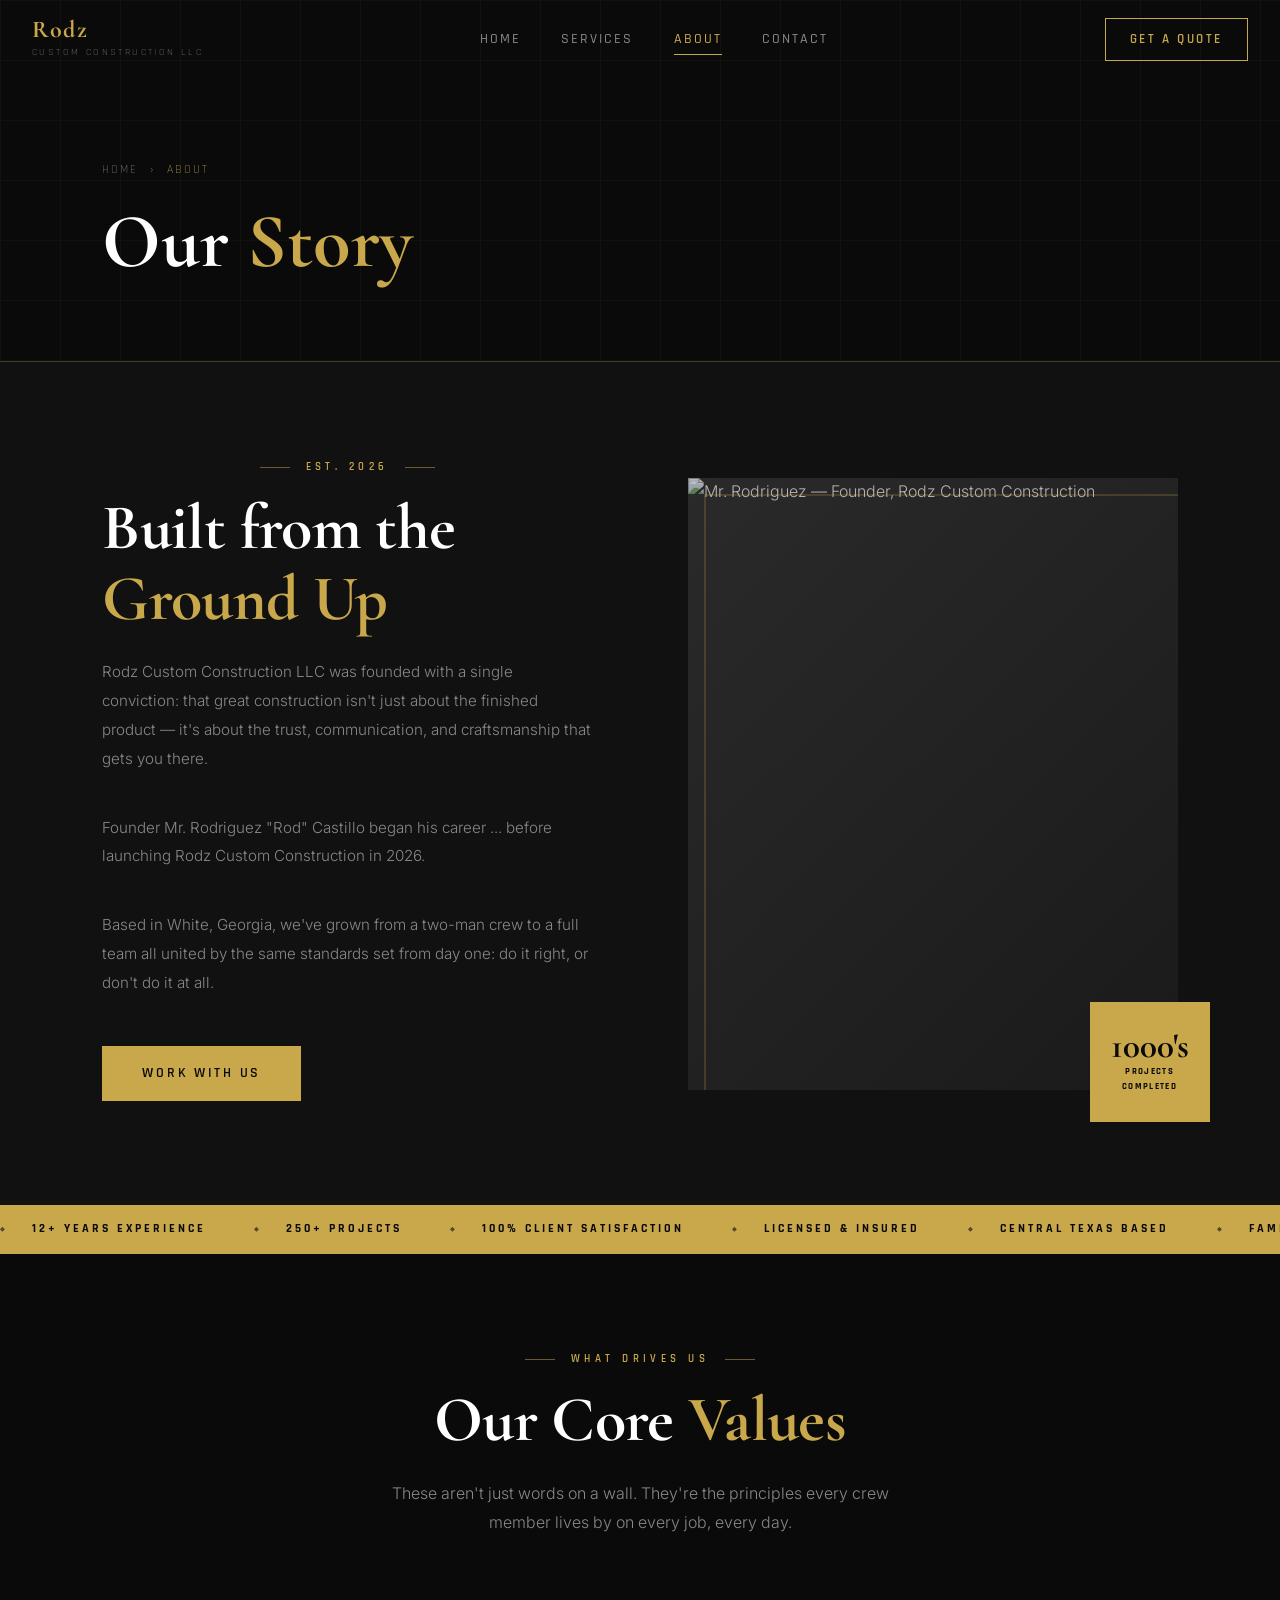
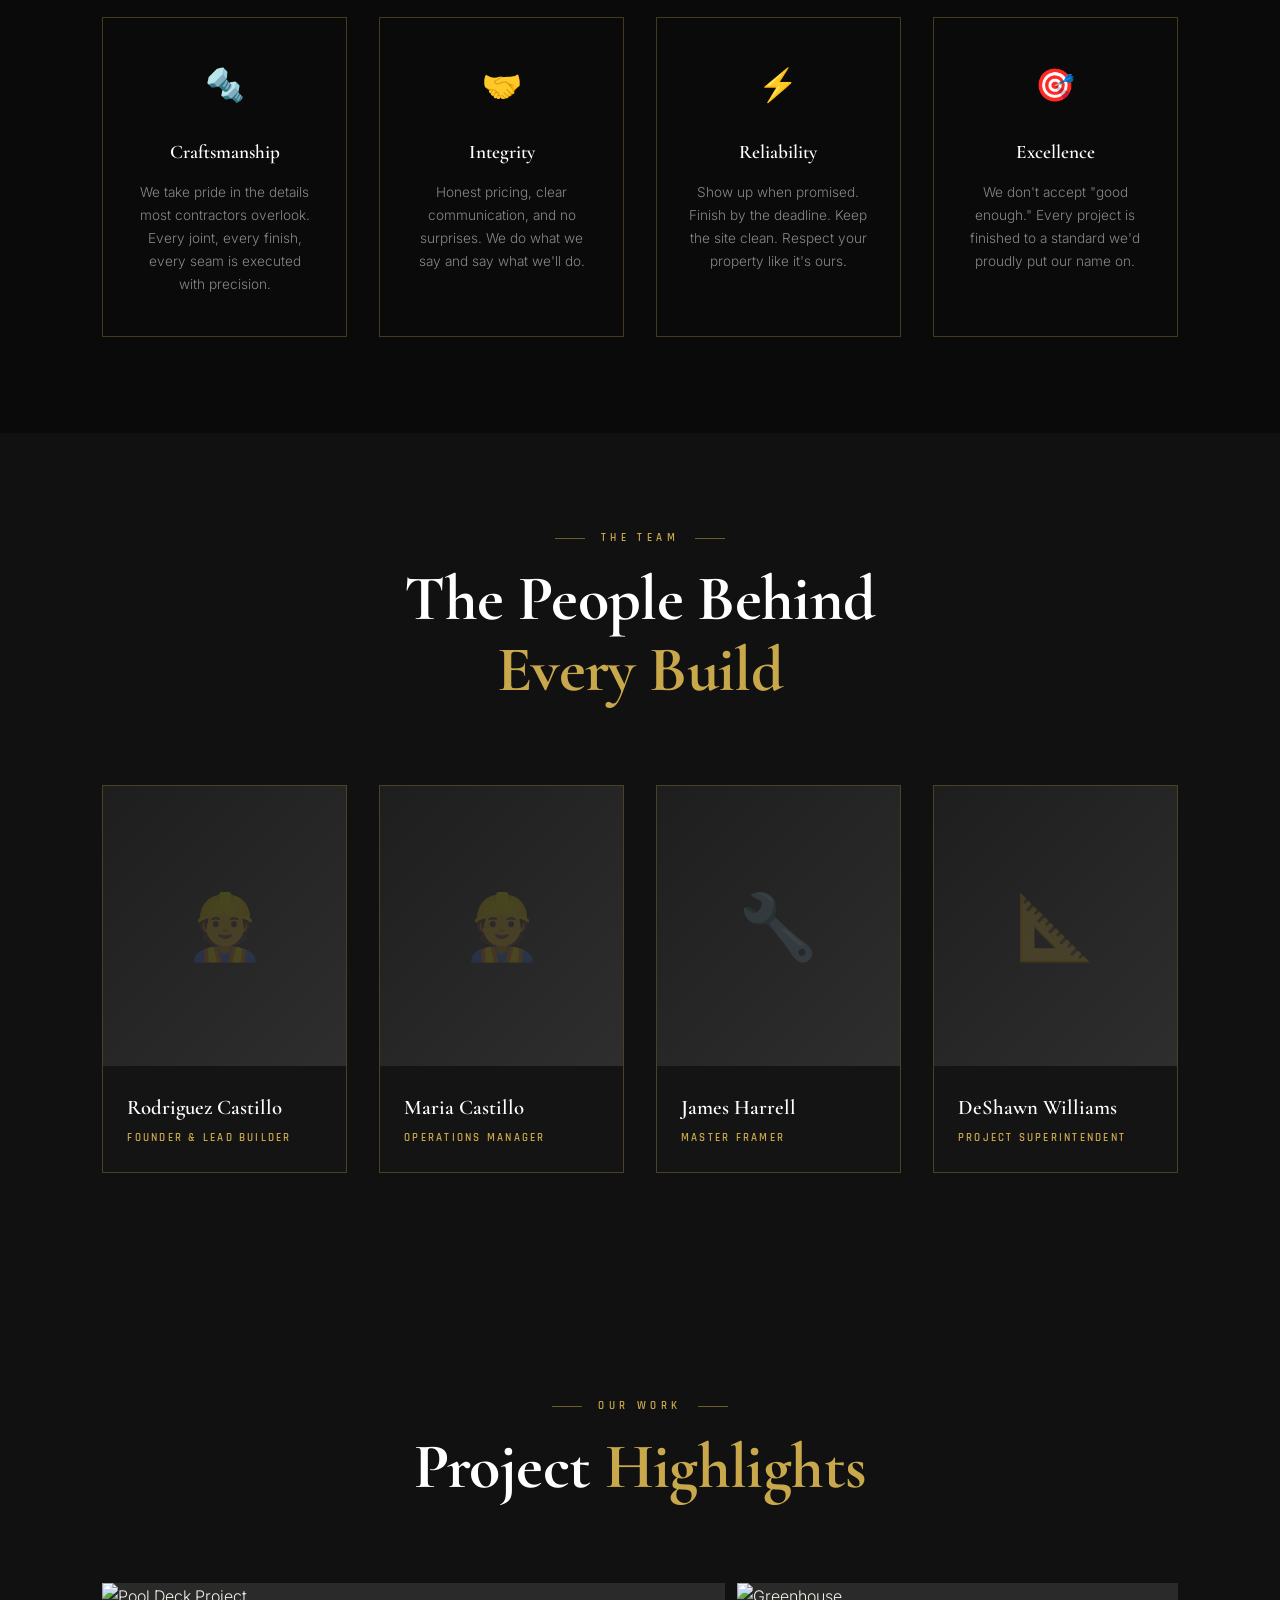
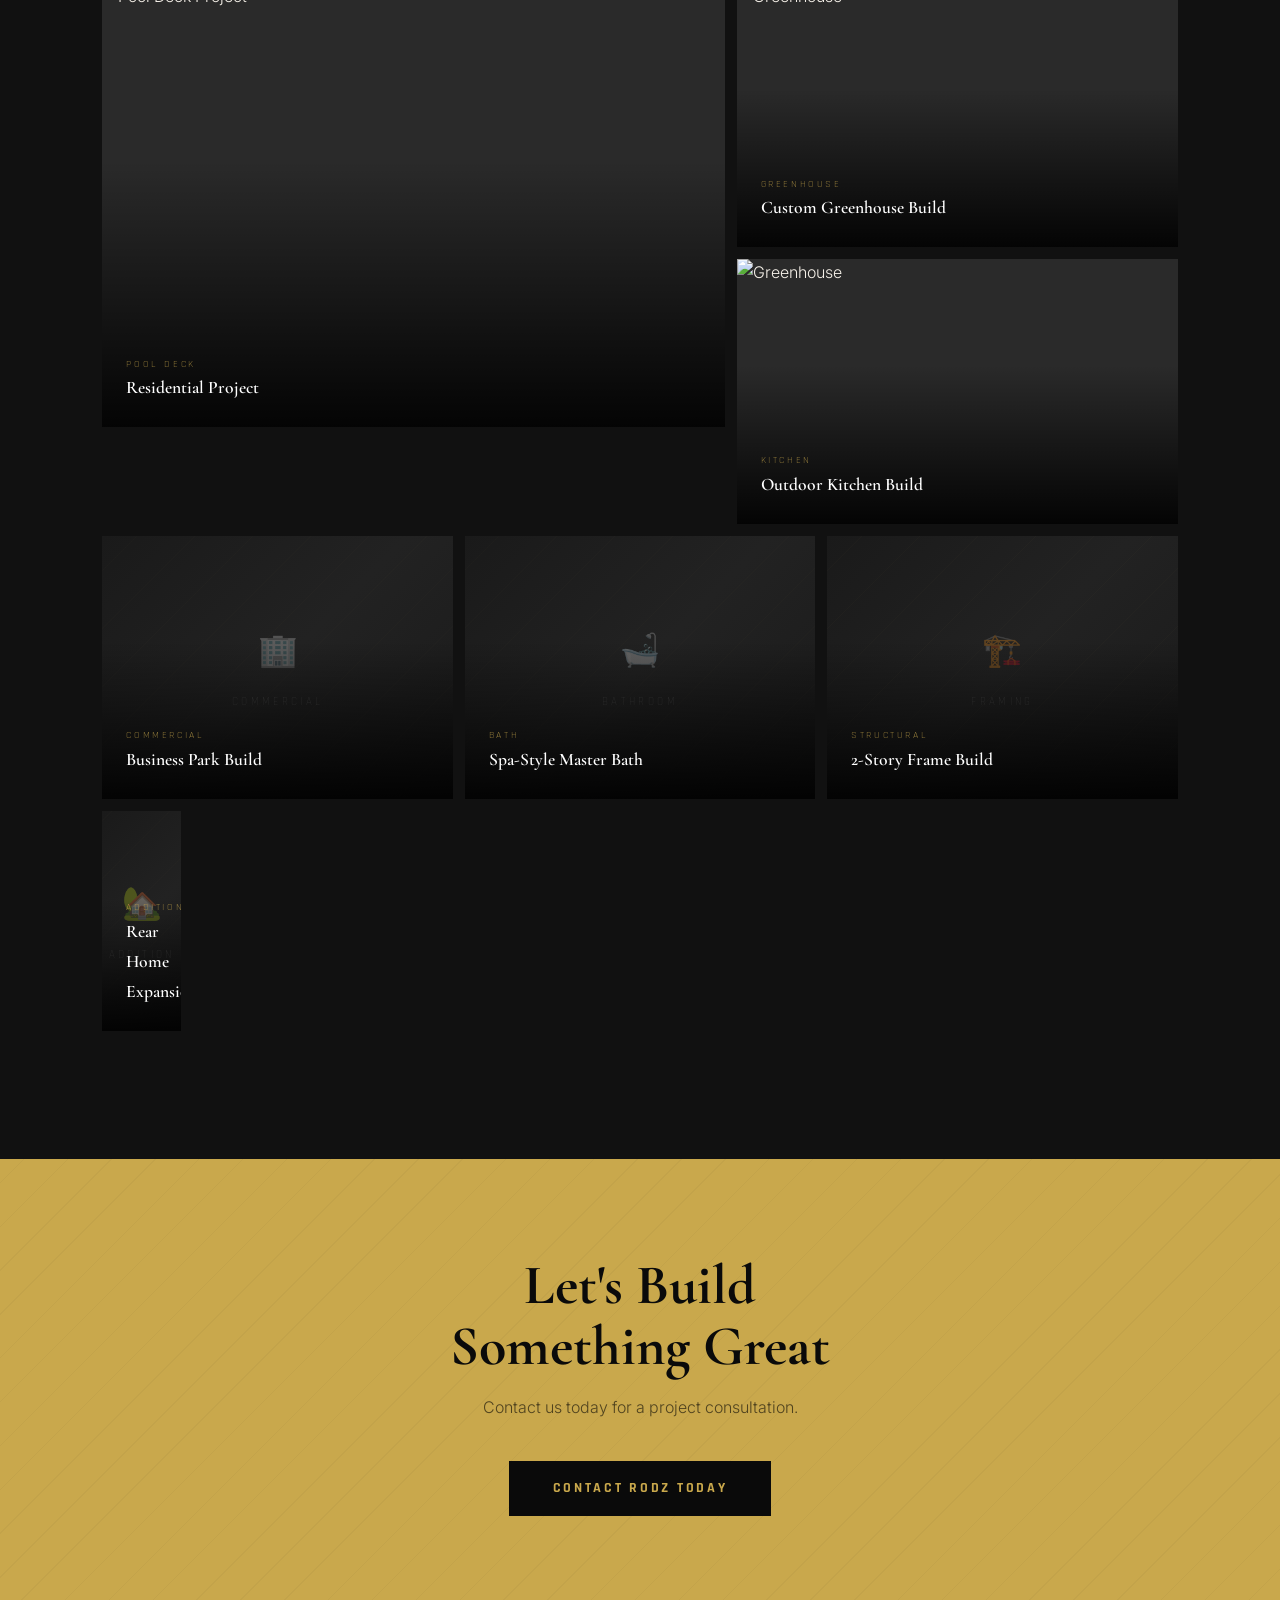
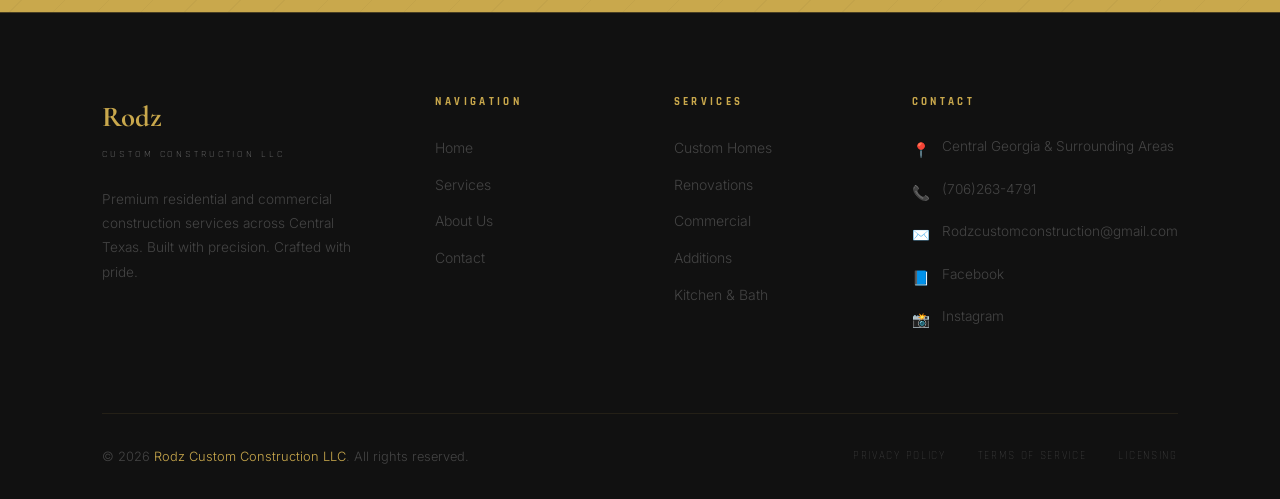
==== about.html @ 14cbd26b "Add files via upload" ====
<!DOCTYPE html>
<html lang="en">
<head>
  <meta charset="UTF-8" />
  <meta name="viewport" content="width=device-width, initial-scale=1.0" />
  <title>About Us — Rodz Custom Construction LLC</title>
  <meta name="description" content="Learn the story behind Rodz Custom Construction LLC — 20+ years of construction excellence." />
  <link rel="stylesheet" href="style.css" />
</head>
<body>

  <!-- ══ NAVBAR ══ -->
  <nav class="navbar" id="navbar">
    <a href="index.html" class="navbar-logo">
      <span class="logo-main">Rodz</span>
      <span class="logo-sub">Custom Construction LLC</span>
    </a>
    <div class="navbar-links">
      <a href="index.html">Home</a>
      <a href="services.html">Services</a>
      <a href="about.html" class="active">About</a>
      <a href="contact.html">Contact</a>
    </div>
    <a href="contact.html" class="navbar-cta">Get a Quote</a>
    <button class="hamburger" id="hamburger" aria-label="Open menu">
      <span></span><span></span><span></span>
    </button>
  </nav>

  <div class="mobile-nav" id="mobileNav">
    <a href="index.html">Home</a>
    <a href="services.html">Services</a>
    <a href="about.html">About</a>
    <a href="contact.html">Contact</a>
    <a href="contact.html" style="color:var(--gold)">Get a Quote</a>
  </div>

  <!-- ══ PAGE HERO ══ -->
  <div class="page-hero">
    <div class="page-hero-content">
      <div class="breadcrumb">
        <a href="index.html">Home</a>
        <span>›</span>
        <span>About</span>
      </div>
      <h1 class="page-title">Our <span>Story</span></h1>
    </div>
  </div>

  <!-- ══ STORY SECTION ══ -->
  <section class="about-story">
    <div class="reveal">
      <p class="section-tag">Est. 2026</p>
      <h2 class="section-title">Built from the<br/><span>Ground Up</span></h2>
      <p class="about-text" style="margin-top:1.5rem">
        Rodz Custom Construction LLC was founded with a single conviction: that great construction isn't just about the finished product — it's about the trust, communication, and craftsmanship that gets you there.
      </p>
      <p class="about-text">
        Founder Mr. Rodriguez "Rod" Castillo began his career ... before launching Rodz Custom Construction in 2026.
      </p>
      <p class="about-text">
        Based in White, Georgia, we've grown from a two-man crew to a full team all united by the same standards set from day one: do it right, or don't do it at all.
      </p>
      <a href="contact.html" class="btn-primary" style="margin-top:0.5rem"><span>Work With Us</span></a>
    </div>
    <div class="about-strip-visual reveal reveal-delay-2">
      <div class="about-strip-img">
        <img
          src="https://images.unsplash.com/photo-1581094794329-c8112a89af12?w=800&q=80"
          alt="Mr. Rodriguez — Founder, Rodz Custom Construction"
          loading="lazy"
        />
        <div class="about-img-border"></div>
      </div>
      <div class="about-badge">
        <span class="about-badge-num">1000's</span>
        <span class="about-badge-text">Projects<br/>Completed</span>
      </div>
    </div>
  </section>

  <!-- ══ STATS STRIP ══ -->
  <div class="marquee-bar" aria-hidden="true">
    <div class="marquee-track">
      <span class="marquee-item">12+ Years Experience</span>
      <span class="marquee-item">250+ Projects</span>
      <span class="marquee-item">100% Client Satisfaction</span>
      <span class="marquee-item">Licensed &amp; Insured</span>
      <span class="marquee-item">Central Texas Based</span>
      <span class="marquee-item">Family Owned</span>
      <span class="marquee-item">12+ Years Experience</span>
      <span class="marquee-item">250+ Projects</span>
      <span class="marquee-item">100% Client Satisfaction</span>
      <span class="marquee-item">Licensed &amp; Insured</span>
      <span class="marquee-item">Central Texas Based</span>
      <span class="marquee-item">Family Owned</span>
    </div>
  </div>

  <!-- ══ VALUES ══ -->
  <section class="about-values">
    <div class="section-header reveal">
      <p class="section-tag">What Drives Us</p>
      <h2 class="section-title">Our Core <span>Values</span></h2>
      <p class="section-desc">These aren't just words on a wall. They're the principles every crew member lives by on every job, every day.</p>
    </div>
    <div class="values-grid">
      <div class="value-card reveal">
        <div class="value-icon">🔩</div>
        <h3 class="value-name">Craftsmanship</h3>
        <p class="value-desc">We take pride in the details most contractors overlook. Every joint, every finish, every seam is executed with precision.</p>
      </div>
      <div class="value-card reveal reveal-delay-1">
        <div class="value-icon">🤝</div>
        <h3 class="value-name">Integrity</h3>
        <p class="value-desc">Honest pricing, clear communication, and no surprises. We do what we say and say what we'll do.</p>
      </div>
      <div class="value-card reveal reveal-delay-2">
        <div class="value-icon">⚡</div>
        <h3 class="value-name">Reliability</h3>
        <p class="value-desc">Show up when promised. Finish by the deadline. Keep the site clean. Respect your property like it's ours.</p>
      </div>
      <div class="value-card reveal reveal-delay-3">
        <div class="value-icon">🎯</div>
        <h3 class="value-name">Excellence</h3>
        <p class="value-desc">We don't accept "good enough." Every project is finished to a standard we'd proudly put our name on.</p>
      </div>
    </div>
  </section>

  <!-- ══ TEAM ══ -->
  <section class="team-section">
    <div class="section-header reveal">
      <p class="section-tag">The Team</p>
      <h2 class="section-title">The People Behind<br/><span>Every Build</span></h2>
    </div>
    <div class="team-grid">
      <div class="team-card reveal">
        <div class="team-img">👷</div>
        <div class="team-body">
          <div class="team-name">Rodriguez Castillo</div>
          <div class="team-role">Founder &amp; Lead Builder</div>
        </div>
      </div>
      <div class="team-card reveal reveal-delay-1">
        <div class="team-img">👷</div>
        <div class="team-body">
          <div class="team-name">Maria Castillo</div>
          <div class="team-role">Operations Manager</div>
        </div>
      </div>
      <div class="team-card reveal reveal-delay-2">
        <div class="team-img">🔧</div>
        <div class="team-body">
          <div class="team-name">James Harrell</div>
          <div class="team-role">Master Framer</div>
        </div>
      </div>
      <div class="team-card reveal reveal-delay-3">
        <div class="team-img">📐</div>
        <div class="team-body">
          <div class="team-name">DeShawn Williams</div>
          <div class="team-role">Project Superintendent</div>
        </div>
      </div>
    </div>
  </section>


<!-- ══ GALLERY STRIP ══ -->
<section class="gallery-section">
    <div class="section-header reveal">
        <p class="section-tag">Our Work</p>
        <h2 class="section-title">Project <span>Highlights</span></h2>
    </div>

    <div class="gallery-grid">

        <!-- Pool Deck -->
        <div class="gallery-item reveal">
            <img id="poolDeckImage"
                 src="Images/pooldeck/pooldeck1.jpg"
                 alt="Pool Deck Project">

            <div class="gallery-overlay">
                <span class="gallery-cat">Pool Deck</span>
                <h4 class="gallery-title">Residential Project</h4>
            </div>
        </div>

        <!-- Greenhouse -->
        <div class="gallery-item reveal">
            <img id="greenhouseImage"
                 src="Images/greenhouse/Greenhouse1.jpg"
                 alt="Greenhouse">

            <div class="gallery-overlay">
                <span class="gallery-cat">Greenhouse</span>
                <h4 class="gallery-title">Custom Greenhouse Build</h4>
            </div>
        </div>

        <!-- Kitchen -->
        <div class="gallery-item reveal">
            <img id="outdoorkitchen"
                 src="Images/Outdoor Kitchens/outdoorkitchen1.jpg"
                 alt="Greenhouse">

            <div class="gallery-overlay">
                <span class="gallery-cat">Kitchen</span>
                <h4 class="gallery-title">Outdoor Kitchen Build</h4>
            </div>
        </div>

        <!-- Commercial -->
        <div class="gallery-item reveal reveal-delay-2">
            <div class="gallery-placeholder">
                <div class="gallery-ph-icon">🏢</div>
                <div class="gallery-ph-text">Commercial</div>
            </div>
            <div class="gallery-overlay">
                <span class="gallery-cat">Commercial</span>
                <h4 class="gallery-title">Business Park Build</h4>
            </div>
        </div>

        <!-- Bathroom -->
        <div class="gallery-item reveal">
            <div class="gallery-placeholder">
                <div class="gallery-ph-icon">🛁</div>
                <div class="gallery-ph-text">Bathroom</div>
            </div>
            <div class="gallery-overlay">
                <span class="gallery-cat">Bath</span>
                <h4 class="gallery-title">Spa-Style Master Bath</h4>
            </div>
        </div>

        <!-- Framing -->
        <div class="gallery-item reveal reveal-delay-1">
            <div class="gallery-placeholder">
                <div class="gallery-ph-icon">🏗️</div>
                <div class="gallery-ph-text">Framing</div>
            </div>
            <div class="gallery-overlay">
                <span class="gallery-cat">Structural</span>
                <h4 class="gallery-title">2-Story Frame Build</h4>
            </div>
        </div>

        <!-- Addition -->
        <div class="gallery-item reveal reveal-delay-2">
            <div class="gallery-placeholder">
                <div class="gallery-ph-icon">🏡</div>
                <div class="gallery-ph-text">Addition</div>
            </div>
            <div class="gallery-overlay">
                <span class="gallery-cat">Addition</span>
                <h4 class="gallery-title">Rear Home Expansion</h4>
            </div>
        </div>

    </div>
</section>


  <!-- ══ CTA ══ -->
  <div class="cta-banner">
    <div class="cta-banner-content reveal">
      <h2 class="cta-title">Let's Build<br/>Something Great</h2>
      <p class="cta-sub">Contact us today for a project consultation.</p>
      <a href="contact.html" class="btn-dark">Contact Rodz Today</a>
    </div>
  </div>

  <!-- ══ FOOTER ══ -->
  <footer>
    <div class="footer-grid">
      <div class="footer-brand">
        <span class="logo-main">Rodz</span>
        <span class="logo-sub">Custom Construction LLC</span>
        <p class="footer-desc">Premium residential and commercial construction services across Central Texas. Built with precision. Crafted with pride.</p>
      </div>
      <div>
        <h4 class="footer-col-title">Navigation</h4>
        <div class="footer-links">
          <a href="index.html">Home</a>
          <a href="services.html">Services</a>
          <a href="about.html">About Us</a>
          <a href="contact.html">Contact</a>
        </div>
      </div>
      <div>
        <h4 class="footer-col-title">Services</h4>
        <div class="footer-links">
          <a href="services.html">Custom Homes</a>
          <a href="services.html">Renovations</a>
          <a href="services.html">Commercial</a>
          <a href="services.html">Additions</a>
          <a href="services.html">Kitchen &amp; Bath</a>
        </div>
      </div>
      <div>
        <h4 class="footer-col-title">Contact</h4>
        <div class="footer-contact-item">
          <span class="footer-contact-icon">📍</span>
          <span class="footer-contact-text">Central Georgia &amp; Surrounding Areas</span>
        </div>
        <div class="footer-contact-item">
          <span class="footer-contact-icon">📞</span>
          <span class="footer-contact-text">(706)263-4791</span>
        </div>
        <div class="footer-contact-item">
          <span class="footer-contact-icon">✉️</span>
          <span class="footer-contact-text">Rodzcustomconstruction@gmail.com</span>

</div>

<div class="footer-contact-item">
  <span class="footer-contact-icon">📘</span>
  <a href="https://www.facebook.com/share/1V2BGquVBA/?mibextid=wwXIfr"
     target="_blank"
     class="footer-contact-text">
     Facebook
  </a>
</div>
<div class="footer-contact-item">
  <span class="footer-contact-icon">📸</span>
  <a href="https://www.instagram.com/rodzcustomconstruction?utm_source=qr"
     target="_blank"
     class="footer-contact-text">
     Instagram
  </a>
</div>
      </div>
    </div>
    <div class="footer-bottom">
      <p class="footer-copy">© 2026 <span>Rodz Custom Construction LLC</span>. All rights reserved.</p>
      <div class="footer-legal">
        <a href="#">Privacy Policy</a>
        <a href="#">Terms of Service</a>
        <a href="#">Licensing</a>
      </div>
    </div>
  </footer>

  <script src="main.js"></script>
</body>
</html>
---- style.css ----
/* ============================================================
   RODZ CUSTOM CONSTRUCTION LLC — Premium Design System
   Theme: Black & Gold | Art Deco Industrial
   ============================================================ */

@import url('https://fonts.googleapis.com/css2?family=Cormorant+Garamond:wght@300;400;500;600;700&family=Rajdhani:wght@300;400;500;600;700&family=Inter:wght@300;400;500&display=swap');

/* ── CSS Variables ── */
:root {
  --gold:        #C9A84C;
  --gold-light:  #E8CC7A;
  --gold-dark:   #9A7A2E;
  --gold-pale:   #F5E9C5;
  --black:       #0A0A0A;
  --black-soft:  #111111;
  --black-mid:   #1A1A1A;
  --black-card:  #141414;
  --grey-dark:   #2A2A2A;
  --grey-mid:    #444444;
  --grey-light:  #888888;
  --white:       #FFFFFF;
  --white-soft:  #F5F0E8;

  --font-display: 'Cormorant Garamond', serif;
  --font-ui:      'Rajdhani', sans-serif;
  --font-body:    'Inter', sans-serif;

  --transition: 0.35s cubic-bezier(0.25, 0.46, 0.45, 0.94);
  --transition-slow: 0.6s cubic-bezier(0.25, 0.46, 0.45, 0.94);
  --shadow-gold: 0 0 40px rgba(201, 168, 76, 0.15);
  --shadow-deep: 0 20px 60px rgba(0, 0, 0, 0.8);
  --border-gold: 1px solid rgba(201, 168, 76, 0.3);
  --radius: 2px;
}

/* ── Reset & Base ── */
*, *::before, *::after { box-sizing: border-box; margin: 0; padding: 0; }

html { scroll-behavior: smooth; font-size: 16px; }

body {
  background: var(--black);
  color: var(--white-soft);
  font-family: var(--font-body);
  font-weight: 300;
  line-height: 1.7;
  overflow-x: hidden;
}

img { display: block; width: 100%; object-fit: cover; }
a  { text-decoration: none; color: inherit; }
ul { list-style: none; }

/* ── Scrollbar ── */
::-webkit-scrollbar { width: 6px; }
::-webkit-scrollbar-track { background: var(--black); }
::-webkit-scrollbar-thumb { background: var(--gold-dark); border-radius: 3px; }
::-webkit-scrollbar-thumb:hover { background: var(--gold); }

/* ── Selection ── */
::selection { background: var(--gold); color: var(--black); }

/* ============================================================
   NAVIGATION
   ============================================================ */
.navbar {
  position: fixed;
  top: 0; left: 0; right: 0;
  z-index: 1000;
  padding: 0 2rem;
  height: 80px;
  display: flex;
  align-items: center;
  justify-content: space-between;
  transition: var(--transition);
  border-bottom: 1px solid transparent;
}

.navbar.scrolled {
  background: rgba(10, 10, 10, 0.97);
  backdrop-filter: blur(20px);
  border-bottom: var(--border-gold);
  box-shadow: var(--shadow-gold);
}

.navbar-logo {
  display: flex;
  flex-direction: column;
  gap: 2px;
}

.navbar-logo .logo-main {
  font-family: var(--font-display);
  font-size: 1.5rem;
  font-weight: 700;
  color: var(--gold);
  letter-spacing: 0.05em;
  line-height: 1;
}

.navbar-logo .logo-sub {
  font-family: var(--font-ui);
  font-size: 0.6rem;
  letter-spacing: 0.25em;
  color: var(--grey-light);
  text-transform: uppercase;
}

.navbar-links {
  display: flex;
  align-items: center;
  gap: 2.5rem;
}

.navbar-links a {
  font-family: var(--font-ui);
  font-size: 0.85rem;
  font-weight: 500;
  letter-spacing: 0.15em;
  text-transform: uppercase;
  color: var(--grey-light);
  transition: var(--transition);
  position: relative;
}

.navbar-links a::after {
  content: '';
  position: absolute;
  bottom: -4px; left: 0;
  width: 0; height: 1px;
  background: var(--gold);
  transition: var(--transition);
}

.navbar-links a:hover,
.navbar-links a.active { color: var(--gold); }
.navbar-links a:hover::after,
.navbar-links a.active::after { width: 100%; }

.navbar-cta {
  font-family: var(--font-ui);
  font-size: 0.8rem;
  font-weight: 600;
  letter-spacing: 0.2em;
  text-transform: uppercase;
  padding: 10px 24px;
  border: 1px solid var(--gold);
  color: var(--gold);
  background: transparent;
  cursor: pointer;
  transition: var(--transition);
}

.navbar-cta:hover {
  background: var(--gold);
  color: var(--black);
}

/* Hamburger */
.hamburger {
  display: none;
  flex-direction: column;
  gap: 5px;
  cursor: pointer;
  padding: 4px;
  background: none;
  border: none;
}

.hamburger span {
  display: block;
  width: 26px;
  height: 1px;
  background: var(--gold);
  transition: var(--transition);
}

.hamburger.open span:nth-child(1) { transform: translateY(6px) rotate(45deg); }
.hamburger.open span:nth-child(2) { opacity: 0; transform: scaleX(0); }
.hamburger.open span:nth-child(3) { transform: translateY(-6px) rotate(-45deg); }

/* Mobile Nav */
.mobile-nav {
  position: fixed;
  inset: 0;
  background: var(--black-soft);
  z-index: 999;
  display: flex;
  flex-direction: column;
  align-items: center;
  justify-content: center;
  gap: 2.5rem;
  transform: translateX(100%);
  transition: transform 0.5s cubic-bezier(0.77, 0, 0.175, 1);
  border-left: var(--border-gold);
}

.mobile-nav.open { transform: translateX(0); }

.mobile-nav a {
  font-family: var(--font-display);
  font-size: 2.5rem;
  font-weight: 600;
  color: var(--white-soft);
  letter-spacing: 0.05em;
  transition: var(--transition);
}

.mobile-nav a:hover { color: var(--gold); }

/* ============================================================
   HERO SECTION
   ============================================================ */
.hero {
  position: relative;
  height: 100vh;
  min-height: 700px;
  display: flex;
  align-items: center;
  overflow: hidden;
  background: var(--black);
}

.hero-bg {
  position: absolute;
  inset: 0;
  background:
    radial-gradient(ellipse 60% 50% at 70% 50%, rgba(201, 168, 76, 0.08) 0%, transparent 70%),
    linear-gradient(135deg, #0A0A0A 0%, #141414 50%, #0A0A0A 100%);
}

/* Geometric grid lines */
.hero-bg::before {
  content: '';
  position: absolute;
  inset: 0;
  background-image:
    linear-gradient(rgba(201,168,76,0.04) 1px, transparent 1px),
    linear-gradient(90deg, rgba(201,168,76,0.04) 1px, transparent 1px);
  background-size: 60px 60px;
}

/* Diagonal accent bar */
.hero-bg::after {
  content: '';
  position: absolute;
  top: 0; right: 15%;
  width: 1px;
  height: 100%;
  background: linear-gradient(to bottom, transparent, var(--gold), transparent);
  opacity: 0.4;
}

.hero-content {
  position: relative;
  z-index: 2;
  padding: 0 8vw;
  max-width: none;
}

.hero-eyebrow {
  font-family: var(--font-ui);
  font-size: 0.7rem;
  font-weight: 600;
  letter-spacing: 0.4em;
  text-transform: uppercase;
  color: var(--gold);
  margin-bottom: 1.5rem;
  display: flex;
  align-items: center;
  gap: 1rem;
  opacity: 0;
  transform: translateY(20px);
  animation: fadeUp 0.8s var(--transition-slow) 0.2s forwards;
}

.hero-eyebrow::before {
  content: '';
  width: 40px; height: 1px;
  background: var(--gold);
}

.hero-title {
  font-family: var(--font-display);
  font-size: clamp(3.5rem, 8vw, 7.5rem);
  font-weight: 700;
  line-height: 0.95;
  letter-spacing: -0.01em;
  color: var(--white);
  margin-bottom: 1.5rem;
  opacity: 0;
  transform: translateY(30px);
  animation: fadeUp 0.9s var(--transition-slow) 0.4s forwards;
}

.hero-title span { color: var(--gold); }

.hero-subtitle {
  font-family: var(--font-body);
  font-size: clamp(1rem, 1.5vw, 1.2rem);
  font-weight: 300;
  color: var(--grey-light);
  max-width: 500px;
  margin-bottom: 3rem;
  line-height: 1.8;
  opacity: 0;
  transform: translateY(20px);
  animation: fadeUp 0.8s var(--transition-slow) 0.6s forwards;
}

.hero-actions {
  display: flex;
  gap: 1.5rem;
  flex-wrap: wrap;
  opacity: 0;
  transform: translateY(20px);
  animation: fadeUp 0.8s var(--transition-slow) 0.8s forwards;
}

.btn-primary {
  font-family: var(--font-ui);
  font-size: 0.85rem;
  font-weight: 600;
  letter-spacing: 0.2em;
  text-transform: uppercase;
  padding: 16px 40px;
  background: var(--gold);
  color: var(--black);
  border: none;
  cursor: pointer;
  transition: var(--transition);
  position: relative;
  overflow: hidden;
  display: inline-block;
}

.btn-primary::before {
  content: '';
  position: absolute;
  inset: 0;
  background: var(--gold-light);
  transform: scaleX(0);
  transform-origin: left;
  transition: transform var(--transition);
}

.btn-primary:hover::before { transform: scaleX(1); }
.btn-primary span { position: relative; z-index: 1; }

.btn-secondary {
  font-family: var(--font-ui);
  font-size: 0.85rem;
  font-weight: 600;
  letter-spacing: 0.2em;
  text-transform: uppercase;
  padding: 16px 40px;
  background: transparent;
  color: var(--gold);
  border: 1px solid rgba(201, 168, 76, 0.5);
  cursor: pointer;
  transition: var(--transition);
  display: inline-block;
}

.btn-secondary:hover {
  border-color: var(--gold);
  background: rgba(201, 168, 76, 0.08);
}

/* Hero stats */
.hero-stats {
  position: absolute;
  bottom: 3rem;
  right: 8vw;
  display: flex;
  gap: 3rem;
  z-index: 2;
  opacity: 0;
  animation: fadeUp 0.8s var(--transition-slow) 1s forwards;
}

.stat-item { text-align: right; }

.stat-number {
  font-family: var(--font-display);
  font-size: 2.5rem;
  font-weight: 700;
  color: var(--gold);
  line-height: 1;
}

.stat-label {
  font-family: var(--font-ui);
  font-size: 0.65rem;
  letter-spacing: 0.2em;
  text-transform: uppercase;
  color: var(--grey-light);
}

/* Scroll indicator */
.scroll-indicator {
  position: absolute;
  bottom: 3rem;
  left: 8vw;
  display: flex;
  align-items: center;
  gap: 1rem;
  z-index: 2;
  opacity: 0;
  animation: fadeUp 0.8s ease 1.2s forwards;
}

.scroll-line {
  width: 1px;
  height: 60px;
  background: linear-gradient(to bottom, transparent, var(--gold));
  animation: scrollPulse 2s ease-in-out infinite;
}

.scroll-text {
  font-family: var(--font-ui);
  font-size: 0.65rem;
  letter-spacing: 0.3em;
  text-transform: uppercase;
  color: var(--grey-light);
  writing-mode: vertical-rl;
}

/* ============================================================
   SECTIONS — Shared
   ============================================================ */
section { position: relative; }

.section-header {
  text-align: center;
  margin-bottom: 5rem;
}

.section-tag {
  font-family: var(--font-ui);
  font-size: 0.7rem;
  font-weight: 600;
  letter-spacing: 0.4em;
  text-transform: uppercase;
  color: var(--gold);
  display: flex;
  align-items: center;
  justify-content: center;
  gap: 1rem;
  margin-bottom: 1rem;
}

.section-tag::before,
.section-tag::after {
  content: '';
  width: 30px; height: 1px;
  background: var(--gold);
  opacity: 0.5;
}

.section-title {
  font-family: var(--font-display);
  font-size: clamp(2.5rem, 5vw, 4rem);
  font-weight: 700;
  color: var(--white);
  line-height: 1.1;
  letter-spacing: -0.01em;
}

.section-title span { color: var(--gold); }

.section-desc {
  max-width: 550px;
  margin: 1.5rem auto 0;
  color: var(--grey-light);
  font-size: 1rem;
  line-height: 1.8;
}

/* ============================================================
   MARQUEE BANNER
   ============================================================ */
.marquee-bar {
  background: var(--gold);
  padding: 14px 0;
  overflow: hidden;
  position: relative;
}

.marquee-track {
  display: flex;
  gap: 3rem;
  animation: marquee 30s linear infinite;
  width: max-content;
}

.marquee-item {
  font-family: var(--font-ui);
  font-size: 0.75rem;
  font-weight: 700;
  letter-spacing: 0.25em;
  text-transform: uppercase;
  color: var(--black);
  white-space: nowrap;
  display: flex;
  align-items: center;
  gap: 1.5rem;
}

.marquee-item::before {
  content: '◆';
  font-size: 0.4rem;
  opacity: 0.6;
}

/* ============================================================
   SERVICES PREVIEW
   ============================================================ */
.services-section {
  padding: 8rem 8vw;
  background: var(--black-soft);
}

.services-grid {
  display: grid;
  grid-template-columns: repeat(auto-fit, minmax(280px, 1fr));
  gap: 1.5px;
  background: rgba(201, 168, 76, 0.15);
}

.service-card {
  background: var(--black-card);
  padding: 3rem 2.5rem;
  position: relative;
  overflow: hidden;
  transition: var(--transition);
  cursor: pointer;
}

.service-card::before {
  content: '';
  position: absolute;
  bottom: 0; left: 0;
  width: 100%; height: 2px;
  background: var(--gold);
  transform: scaleX(0);
  transform-origin: left;
  transition: transform var(--transition);
}

.service-card:hover::before { transform: scaleX(1); }

.service-card:hover {
  background: #181818;
  transform: translateY(-4px);
  box-shadow: var(--shadow-deep);
}

.service-icon {
  width: 56px; height: 56px;
  border: 1px solid rgba(201, 168, 76, 0.3);
  display: flex;
  align-items: center;
  justify-content: center;
  margin-bottom: 2rem;
  transition: var(--transition);
  font-size: 1.4rem;
}

.service-card:hover .service-icon {
  border-color: var(--gold);
  background: rgba(201, 168, 76, 0.08);
  box-shadow: 0 0 20px rgba(201, 168, 76, 0.15);
}

.service-number {
  position: absolute;
  top: 2rem; right: 2rem;
  font-family: var(--font-display);
  font-size: 4rem;
  font-weight: 700;
  color: rgba(201, 168, 76, 0.06);
  line-height: 1;
  pointer-events: none;
}

.service-name {
  font-family: var(--font-display);
  font-size: 1.5rem;
  font-weight: 600;
  color: var(--white);
  margin-bottom: 1rem;
}

.service-desc {
  font-size: 0.9rem;
  color: var(--grey-light);
  line-height: 1.7;
}

.service-arrow {
  display: inline-flex;
  align-items: center;
  gap: 0.5rem;
  margin-top: 1.5rem;
  font-family: var(--font-ui);
  font-size: 0.75rem;
  font-weight: 600;
  letter-spacing: 0.15em;
  text-transform: uppercase;
  color: var(--gold);
  opacity: 0;
  transform: translateX(-10px);
  transition: var(--transition);
}

.service-card:hover .service-arrow {
  opacity: 1;
  transform: translateX(0);
}

/* ============================================================
   ABOUT STRIP
   ============================================================ */
.about-strip {
  padding: 8rem 8vw;
  display: grid;
  grid-template-columns: 1fr 1fr;
  gap: 6rem;
  align-items: center;
  background: var(--black);
}

.about-strip-visual {
  position: relative;
}

.about-strip-img {
  width: 100%;
  aspect-ratio: 4/5;
  background: linear-gradient(135deg, var(--grey-dark) 0%, var(--black-mid) 100%);
  position: relative;
  overflow: hidden;
}

.about-strip-img img {
  width: 100%; height: 100%;
  object-fit: cover;
  opacity: 0.7;
  filter: grayscale(30%);
  transition: var(--transition-slow);
}

.about-strip-img:hover img { opacity: 0.9; filter: grayscale(0%); }

.about-img-border {
  position: absolute;
  inset: 0;
  border: 2px solid rgba(201, 168, 76, 0.2);
  transform: translate(16px, 16px);
  pointer-events: none;
}

.about-badge {
  position: absolute;
  bottom: -2rem;
  right: -2rem;
  width: 120px; height: 120px;
  background: var(--gold);
  display: flex;
  flex-direction: column;
  align-items: center;
  justify-content: center;
  gap: 2px;
}

.about-badge-num {
  font-family: var(--font-display);
  font-size: 2.2rem;
  font-weight: 700;
  color: var(--black);
  line-height: 1;
}

.about-badge-text {
  font-family: var(--font-ui);
  font-size: 0.55rem;
  font-weight: 700;
  letter-spacing: 0.15em;
  text-transform: uppercase;
  color: var(--black);
  text-align: center;
}

.about-strip-content .section-tag { justify-content: flex-start; }
.about-strip-content .section-tag::before { display: none; }

.about-strip-content .section-title {
  text-align: left;
  margin-bottom: 1.5rem;
}

.about-text {
  color: var(--grey-light);
  line-height: 1.9;
  font-size: 0.95rem;
  margin-bottom: 2.5rem;
}

.checklist {
  display: flex;
  flex-direction: column;
  gap: 0.8rem;
  margin-bottom: 2.5rem;
}

.checklist-item {
  display: flex;
  align-items: center;
  gap: 1rem;
  font-family: var(--font-ui);
  font-size: 0.9rem;
  font-weight: 500;
  color: var(--white-soft);
  letter-spacing: 0.05em;
}

.checklist-item::before {
  content: '◆';
  color: var(--gold);
  font-size: 0.5rem;
  flex-shrink: 0;
}

/* ============================================================
   GALLERY
   ============================================================ */
.gallery-section {
  padding: 8rem 8vw;
  background: var(--black-soft);
}

.gallery-grid {
  display: grid;
  grid-template-columns: repeat(12, 1fr);
  grid-template-rows: auto;
  gap: 12px;
}

.gallery-item {
  position: relative;
  overflow: hidden;
  cursor: pointer;
  background: var(--grey-dark);
}

.gallery-item:nth-child(1) { grid-column: span 7; grid-row: span 2; aspect-ratio: 7/5; }
.gallery-item:nth-child(2) { grid-column: span 5; aspect-ratio: 5/3; }
.gallery-item:nth-child(3) { grid-column: span 5; aspect-ratio: 5/3; }
.gallery-item:nth-child(4) { grid-column: span 4; aspect-ratio: 4/3; }
.gallery-item:nth-child(5) { grid-column: span 4; aspect-ratio: 4/3; }
.gallery-item:nth-child(6) { grid-column: span 4; aspect-ratio: 4/3; }

.gallery-placeholder {
  width: 100%; height: 100%;
  min-height: 220px;
  background: linear-gradient(135deg, #1a1a1a 0%, #222 50%, #1a1a1a 100%);
  display: flex;
  flex-direction: column;
  align-items: center;
  justify-content: center;
  gap: 1rem;
  position: relative;
  overflow: hidden;
}

/* Decorative diagonal lines for placeholder */
.gallery-placeholder::before {
  content: '';
  position: absolute;
  inset: 0;
  background: repeating-linear-gradient(
    -45deg,
    transparent,
    transparent 40px,
    rgba(201, 168, 76, 0.02) 40px,
    rgba(201, 168, 76, 0.02) 41px
  );
}

.gallery-ph-icon {
  font-size: 2rem;
  opacity: 0.3;
}

.gallery-ph-text {
  font-family: var(--font-ui);
  font-size: 0.7rem;
  letter-spacing: 0.3em;
  text-transform: uppercase;
  color: var(--grey-mid);
}

.gallery-overlay {
  position: absolute;
  inset: 0;
  background: linear-gradient(to top, rgba(0,0,0,0.9) 0%, transparent 60%);
  opacity: 0;
  transition: var(--transition);
  display: flex;
  flex-direction: column;
  justify-content: flex-end;
  padding: 1.5rem;
}

.gallery-item:hover .gallery-overlay { opacity: 1; }

.gallery-item:hover .gallery-placeholder::before { opacity: 0.5; }

.gallery-title {
  font-family: var(--font-display);
  font-size: 1.1rem;
  font-weight: 600;
  color: var(--white);
}

.gallery-cat {
  font-family: var(--font-ui);
  font-size: 0.65rem;
  letter-spacing: 0.25em;
  text-transform: uppercase;
  color: var(--gold);
}

/* ============================================================
   PROCESS SECTION
   ============================================================ */
.process-section {
  padding: 8rem 8vw;
  background: var(--black);
}

.process-steps {
  display: grid;
  grid-template-columns: repeat(4, 1fr);
  gap: 0;
  position: relative;
  margin-top: 4rem;
}

.process-steps::before {
  content: '';
  position: absolute;
  top: 28px;
  left: calc(12.5%);
  right: calc(12.5%);
  height: 1px;
  background: linear-gradient(to right, transparent, var(--gold), var(--gold), transparent);
  opacity: 0.3;
}

.process-step {
  padding: 0 2rem;
  text-align: center;
  position: relative;
}

.step-dot {
  width: 56px; height: 56px;
  border: 1px solid var(--gold);
  border-radius: 50%;
  display: flex;
  align-items: center;
  justify-content: center;
  margin: 0 auto 2rem;
  background: var(--black);
  font-family: var(--font-display);
  font-size: 1.1rem;
  font-weight: 700;
  color: var(--gold);
  position: relative;
  z-index: 1;
  transition: var(--transition);
}

.process-step:hover .step-dot {
  background: var(--gold);
  color: var(--black);
  box-shadow: 0 0 30px rgba(201, 168, 76, 0.4);
}

.step-title {
  font-family: var(--font-display);
  font-size: 1.2rem;
  font-weight: 600;
  color: var(--white);
  margin-bottom: 0.75rem;
}

.step-desc {
  font-size: 0.85rem;
  color: var(--grey-light);
  line-height: 1.7;
}

/* ============================================================
   TESTIMONIALS
   ============================================================ */
.testimonials-section {
  padding: 8rem 8vw;
  background: var(--black-soft);
  overflow: hidden;
}

.testimonials-grid {
  display: grid;
  grid-template-columns: repeat(auto-fit, minmax(300px, 1fr));
  gap: 2rem;
  margin-top: 4rem;
}

.testimonial-card {
  background: var(--black-card);
  border: var(--border-gold);
  padding: 2.5rem;
  position: relative;
  transition: var(--transition);
}

.testimonial-card:hover {
  border-color: var(--gold);
  box-shadow: var(--shadow-gold);
  transform: translateY(-4px);
}

.testimonial-card::before {
  content: '"';
  position: absolute;
  top: 1rem; right: 2rem;
  font-family: var(--font-display);
  font-size: 6rem;
  color: var(--gold);
  opacity: 0.1;
  line-height: 1;
}

.stars {
  color: var(--gold);
  font-size: 0.75rem;
  letter-spacing: 2px;
  margin-bottom: 1.5rem;
}

.testimonial-text {
  font-size: 0.95rem;
  color: var(--white-soft);
  line-height: 1.8;
  font-style: italic;
  margin-bottom: 2rem;
}

.testimonial-author {
  display: flex;
  align-items: center;
  gap: 1rem;
}

.author-avatar {
  width: 44px; height: 44px;
  border-radius: 50%;
  background: linear-gradient(135deg, var(--gold-dark), var(--gold));
  display: flex;
  align-items: center;
  justify-content: center;
  font-family: var(--font-display);
  font-size: 1rem;
  font-weight: 700;
  color: var(--black);
  flex-shrink: 0;
}

.author-name {
  font-family: var(--font-ui);
  font-size: 0.9rem;
  font-weight: 600;
  color: var(--white);
}

.author-role {
  font-size: 0.75rem;
  color: var(--grey-light);
}

/* ============================================================
   CTA BANNER
   ============================================================ */
.cta-banner {
  padding: 6rem 8vw;
  background: var(--gold);
  position: relative;
  overflow: hidden;
  text-align: center;
}

.cta-banner::before {
  content: '';
  position: absolute;
  inset: 0;
  background:
    repeating-linear-gradient(
      -45deg,
      transparent,
      transparent 30px,
      rgba(0,0,0,0.03) 30px,
      rgba(0,0,0,0.03) 31px
    );
}

.cta-banner-content { position: relative; z-index: 1; }

.cta-title {
  font-family: var(--font-display);
  font-size: clamp(2rem, 5vw, 3.5rem);
  font-weight: 700;
  color: var(--black);
  line-height: 1.1;
  margin-bottom: 1rem;
}

.cta-sub {
  font-family: var(--font-body);
  font-size: 1rem;
  color: rgba(0,0,0,0.6);
  margin-bottom: 2.5rem;
}

.btn-dark {
  font-family: var(--font-ui);
  font-size: 0.85rem;
  font-weight: 700;
  letter-spacing: 0.2em;
  text-transform: uppercase;
  padding: 16px 44px;
  background: var(--black);
  color: var(--gold);
  border: none;
  cursor: pointer;
  transition: var(--transition);
  display: inline-block;
}

.btn-dark:hover {
  background: #1a1a1a;
  box-shadow: 0 8px 30px rgba(0,0,0,0.4);
  transform: translateY(-2px);
}

/* ============================================================
   CONTACT SECTION
   ============================================================ */
.contact-section {
  padding: 8rem 8vw;
  background: var(--black);
  display: grid;
  grid-template-columns: 1fr 1.4fr;
  gap: 6rem;
  align-items: start;
}

.contact-info .section-tag { justify-content: flex-start; }
.contact-info .section-tag::before { display: none; }
.contact-info .section-title { text-align: left; margin-bottom: 2rem; }

.contact-detail {
  display: flex;
  gap: 1.2rem;
  align-items: flex-start;
  margin-bottom: 2rem;
}

.contact-icon {
  width: 44px; height: 44px;
  border: var(--border-gold);
  display: flex;
  align-items: center;
  justify-content: center;
  flex-shrink: 0;
  font-size: 1rem;
}

.contact-label {
  font-family: var(--font-ui);
  font-size: 0.65rem;
  font-weight: 600;
  letter-spacing: 0.25em;
  text-transform: uppercase;
  color: var(--gold);
  margin-bottom: 0.3rem;
}

.contact-value {
  font-size: 0.95rem;
  color: var(--white-soft);
}

/* Contact Form */
.contact-form {
  background: var(--black-card);
  border: var(--border-gold);
  padding: 3.5rem;
}

.form-title {
  font-family: var(--font-display);
  font-size: 1.8rem;
  font-weight: 600;
  color: var(--white);
  margin-bottom: 0.5rem;
}

.form-subtitle {
  font-size: 0.85rem;
  color: var(--grey-light);
  margin-bottom: 2.5rem;
}

.form-row {
  display: grid;
  grid-template-columns: 1fr 1fr;
  gap: 1rem;
  margin-bottom: 1rem;
}

.form-group {
  margin-bottom: 1.25rem;
}

.form-group label {
  display: block;
  font-family: var(--font-ui);
  font-size: 0.7rem;
  font-weight: 600;
  letter-spacing: 0.2em;
  text-transform: uppercase;
  color: var(--grey-light);
  margin-bottom: 0.6rem;
}

.form-group input,
.form-group select,
.form-group textarea {
  width: 100%;
  background: rgba(255,255,255,0.03);
  border: 1px solid rgba(201,168,76,0.2);
  color: var(--white-soft);
  font-family: var(--font-body);
  font-size: 0.9rem;
  padding: 13px 16px;
  transition: var(--transition);
  outline: none;
  -webkit-appearance: none;
}

.form-group input:focus,
.form-group select:focus,
.form-group textarea:focus {
  border-color: var(--gold);
  background: rgba(201, 168, 76, 0.04);
  box-shadow: 0 0 0 3px rgba(201, 168, 76, 0.08);
}

.form-group input::placeholder,
.form-group textarea::placeholder { color: var(--grey-mid); }

.form-group select option { background: var(--black-soft); }

.form-group textarea { resize: vertical; min-height: 130px; }

.form-submit {
  width: 100%;
  padding: 16px;
  background: var(--gold);
  color: var(--black);
  border: none;
  font-family: var(--font-ui);
  font-size: 0.85rem;
  font-weight: 700;
  letter-spacing: 0.25em;
  text-transform: uppercase;
  cursor: pointer;
  transition: var(--transition);
  position: relative;
  overflow: hidden;
  margin-top: 0.5rem;
}

.form-submit:hover { background: var(--gold-light); transform: translateY(-1px); }
.form-submit:active { transform: translateY(0); }

.form-success {
  display: none;
  text-align: center;
  padding: 2rem;
}

.form-success.show { display: block; }
.form-success-icon { font-size: 2.5rem; margin-bottom: 1rem; }
.form-success-text {
  font-family: var(--font-display);
  font-size: 1.5rem;
  color: var(--gold);
  margin-bottom: 0.5rem;
}
.form-success-sub { color: var(--grey-light); font-size: 0.9rem; }

/* ============================================================
   PAGE HERO (inner pages)
   ============================================================ */
.page-hero {
  padding: 160px 8vw 80px;
  background: var(--black);
  position: relative;
  overflow: hidden;
  border-bottom: var(--border-gold);
}

.page-hero::before {
  content: '';
  position: absolute;
  inset: 0;
  background-image:
    linear-gradient(rgba(201,168,76,0.04) 1px, transparent 1px),
    linear-gradient(90deg, rgba(201,168,76,0.04) 1px, transparent 1px);
  background-size: 60px 60px;
}

.page-hero-content { position: relative; z-index: 1; }

.breadcrumb {
  display: flex;
  align-items: center;
  gap: 0.75rem;
  font-family: var(--font-ui);
  font-size: 0.75rem;
  letter-spacing: 0.15em;
  text-transform: uppercase;
  color: var(--grey-mid);
  margin-bottom: 1.5rem;
}

.breadcrumb a { color: var(--grey-light); transition: var(--transition); }
.breadcrumb a:hover { color: var(--gold); }
.breadcrumb span { color: var(--gold); }

.page-title {
  font-family: var(--font-display);
  font-size: clamp(3rem, 6vw, 5.5rem);
  font-weight: 700;
  color: var(--white);
  line-height: 1;
}

.page-title span { color: var(--gold); }

/* ============================================================
   SERVICES PAGE — Full
   ============================================================ */
.services-full {
  padding: 6rem 8vw;
  background: var(--black-soft);
}

.services-full-grid {
  display: grid;
  grid-template-columns: repeat(auto-fit, minmax(340px, 1fr));
  gap: 2rem;
}

.service-full-card {
  background: var(--black-card);
  border: var(--border-gold);
  overflow: hidden;
  transition: var(--transition);
}

.service-full-card:hover {
  border-color: var(--gold);
  box-shadow: var(--shadow-gold);
  transform: translateY(-6px);
}

.service-full-img {
  height: 220px;
  background: linear-gradient(135deg, #1a1a1a 0%, #2a2a2a 100%);
  position: relative;
  overflow: hidden;
  display: flex;
  align-items: center;
  justify-content: center;
}

.service-full-img-icon {
  font-size: 3.5rem;
  opacity: 0.2;
  filter: grayscale(1);
  transition: var(--transition);
}

.service-full-card:hover .service-full-img-icon { opacity: 0.5; }

.service-full-img::after {
  content: '';
  position: absolute;
  bottom: 0; left: 0; right: 0;
  height: 60px;
  background: linear-gradient(to top, var(--black-card), transparent);
}

.service-full-body { padding: 2rem; }

.service-full-name {
  font-family: var(--font-display);
  font-size: 1.5rem;
  font-weight: 600;
  color: var(--white);
  margin-bottom: 1rem;
}

.service-full-desc {
  font-size: 0.9rem;
  color: var(--grey-light);
  line-height: 1.7;
  margin-bottom: 1.5rem;
}

.service-tags {
  display: flex;
  flex-wrap: wrap;
  gap: 0.5rem;
}

.service-tag {
  font-family: var(--font-ui);
  font-size: 0.65rem;
  font-weight: 600;
  letter-spacing: 0.15em;
  text-transform: uppercase;
  padding: 5px 12px;
  border: 1px solid rgba(201, 168, 76, 0.3);
  color: var(--gold);
}

/* ============================================================
   ABOUT PAGE
   ============================================================ */
.about-story {
  padding: 6rem 8vw;
  background: var(--black-soft);
  display: grid;
  grid-template-columns: 1fr 1fr;
  gap: 6rem;
  align-items: center;
}

.about-values {
  padding: 6rem 8vw;
  background: var(--black);
}

.values-grid {
  display: grid;
  grid-template-columns: repeat(auto-fit, minmax(220px, 1fr));
  gap: 2rem;
  margin-top: 4rem;
}

.value-card {
  padding: 2.5rem 2rem;
  border: var(--border-gold);
  text-align: center;
  transition: var(--transition);
}

.value-card:hover {
  border-color: var(--gold);
  background: rgba(201, 168, 76, 0.04);
  transform: translateY(-4px);
}

.value-icon { font-size: 2rem; margin-bottom: 1.5rem; }

.value-name {
  font-family: var(--font-display);
  font-size: 1.2rem;
  font-weight: 600;
  color: var(--white);
  margin-bottom: 0.75rem;
}

.value-desc { font-size: 0.85rem; color: var(--grey-light); line-height: 1.7; }

.team-section {
  padding: 6rem 8vw;
  background: var(--black-soft);
}

.team-grid {
  display: grid;
  grid-template-columns: repeat(auto-fit, minmax(240px, 1fr));
  gap: 2rem;
  margin-top: 4rem;
}

.team-card {
  background: var(--black-card);
  overflow: hidden;
  border: var(--border-gold);
  transition: var(--transition);
}

.team-card:hover { border-color: var(--gold); box-shadow: var(--shadow-gold); }

.team-img {
  height: 280px;
  background: linear-gradient(135deg, #1e1e1e, #2e2e2e);
  display: flex;
  align-items: center;
  justify-content: center;
  font-size: 4rem;
  color: rgba(201, 168, 76, 0.15);
  position: relative;
}

.team-body { padding: 1.5rem; }

.team-name {
  font-family: var(--font-display);
  font-size: 1.3rem;
  font-weight: 600;
  color: var(--white);
  margin-bottom: 0.25rem;
}

.team-role {
  font-family: var(--font-ui);
  font-size: 0.7rem;
  font-weight: 600;
  letter-spacing: 0.2em;
  text-transform: uppercase;
  color: var(--gold);
}

/* ============================================================
   CONTACT PAGE
   ============================================================ */
.contact-page-section {
  padding: 6rem 8vw;
  background: var(--black-soft);
}

.contact-page-grid {
  display: grid;
  grid-template-columns: 1fr 1.5fr;
  gap: 5rem;
  align-items: start;
}

/* ============================================================
   FOOTER
   ============================================================ */
footer {
  background: var(--black-soft);
  border-top: var(--border-gold);
  padding: 5rem 8vw 2rem;
}

.footer-grid {
  display: grid;
  grid-template-columns: 1.5fr 1fr 1fr 1fr;
  gap: 3rem;
  margin-bottom: 4rem;
}

.footer-brand .logo-main {
  font-family: var(--font-display);
  font-size: 1.8rem;
  font-weight: 700;
  color: var(--gold);
  display: block;
  margin-bottom: 0.25rem;
}

.footer-brand .logo-sub {
  font-family: var(--font-ui);
  font-size: 0.6rem;
  letter-spacing: 0.3em;
  text-transform: uppercase;
  color: var(--grey-light);
  display: block;
  margin-bottom: 1.5rem;
}

.footer-desc {
  font-size: 0.85rem;
  color: var(--grey-mid);
  line-height: 1.8;
  max-width: 260px;
}

.footer-col-title {
  font-family: var(--font-ui);
  font-size: 0.7rem;
  font-weight: 700;
  letter-spacing: 0.3em;
  text-transform: uppercase;
  color: var(--gold);
  margin-bottom: 1.5rem;
}

.footer-links { display: flex; flex-direction: column; gap: 0.8rem; }

.footer-links a {
  font-size: 0.875rem;
  color: var(--grey-mid);
  transition: var(--transition);
  display: flex;
  align-items: center;
  gap: 0.5rem;
}

.footer-links a:hover { color: var(--gold); padding-left: 4px; }

.footer-contact-item {
  display: flex;
  gap: 0.75rem;
  align-items: flex-start;
  margin-bottom: 1rem;
}

.footer-contact-icon { color: var(--gold); font-size: 0.9rem; margin-top: 2px; flex-shrink: 0; }

.footer-contact-text { font-size: 0.85rem; color: var(--grey-mid); line-height: 1.5; }

.footer-bottom {
  border-top: 1px solid rgba(201, 168, 76, 0.1);
  padding-top: 2rem;
  display: flex;
  justify-content: space-between;
  align-items: center;
  flex-wrap: wrap;
  gap: 1rem;
}

.footer-copy {
  font-size: 0.8rem;
  color: var(--grey-mid);
  font-family: var(--font-body);
}

.footer-copy span { color: var(--gold); }

.footer-legal {
  display: flex;
  gap: 2rem;
}

.footer-legal a {
  font-family: var(--font-ui);
  font-size: 0.7rem;
  letter-spacing: 0.15em;
  text-transform: uppercase;
  color: var(--grey-mid);
  transition: var(--transition);
}

.footer-legal a:hover { color: var(--gold); }

/* ============================================================
   ANIMATIONS
   ============================================================ */
@keyframes fadeUp {
  to { opacity: 1; transform: translateY(0); }
}

@keyframes marquee {
  from { transform: translateX(0); }
  to   { transform: translateX(-50%); }
}

@keyframes scrollPulse {
  0%, 100% { opacity: 0.4; }
  50%       { opacity: 1; }
}

@keyframes fadeIn {
  from { opacity: 0; }
  to   { opacity: 1; }
}

/* Scroll-reveal */
.reveal {
  opacity: 0;
  transform: translateY(40px);
  transition: opacity 0.8s ease, transform 0.8s ease;
}

.reveal.visible {
  opacity: 1;
  transform: translateY(0);
}

.reveal-delay-1 { transition-delay: 0.1s; }
.reveal-delay-2 { transition-delay: 0.2s; }
.reveal-delay-3 { transition-delay: 0.3s; }
.reveal-delay-4 { transition-delay: 0.4s; }

/* ============================================================
   RESPONSIVE
   ============================================================ */
@media (max-width: 1024px) {
  .footer-grid { grid-template-columns: 1fr 1fr; }
  .about-strip { grid-template-columns: 1fr; gap: 4rem; }
  .about-strip-visual { max-width: 500px; }
  .contact-section { grid-template-columns: 1fr; gap: 4rem; }
  .about-story { grid-template-columns: 1fr; gap: 4rem; }
  .contact-page-grid { grid-template-columns: 1fr; gap: 4rem; }
  .process-steps { grid-template-columns: repeat(2, 1fr); gap: 3rem; }
  .process-steps::before { display: none; }
}

@media (max-width: 768px) {
  .navbar-links, .navbar-cta { display: none; }
  .hamburger { display: flex; }

  .hero-stats {
    position: static;
    margin-top: 3rem;
    justify-content: flex-start;
    gap: 2rem;
  }

  .gallery-grid {
    grid-template-columns: 1fr 1fr;
  }

  .gallery-item:nth-child(n) {
    grid-column: span 1;
    grid-row: span 1;
    aspect-ratio: 4/3;
  }

  .form-row { grid-template-columns: 1fr; }
  .footer-grid { grid-template-columns: 1fr; }

  .contact-form { padding: 2rem 1.5rem; }
  .process-steps { grid-template-columns: 1fr; }

  .hero-content { padding: 0 5vw; }
  .services-section, .gallery-section, .process-section,
  .testimonials-section, .about-strip, .contact-section,
  .about-values, .about-story, .team-section,
  .services-full, .contact-page-section { padding: 5rem 5vw; }
  .footer-bottom { flex-direction: column; text-align: center; }
}

@media (max-width: 480px) {
  .hero-title { font-size: 3rem; }
  .gallery-grid { grid-template-columns: 1fr; }
  .gallery-item:nth-child(n) { grid-column: span 1; }
  .hero-actions { flex-direction: column; }
  .btn-primary, .btn-secondary { text-align: center; }
}

.hero {
    display: flex !important;
    visibility: visible !important;
    opacity: 1 !important;
    height: 100vh !important;
    min-height: 700px !important;
    position: relative !important;
    z-index: 1 !important;
}

.hero-content,
.hero-eyebrow,
.hero-title,
.hero-subtitle,
.hero-actions,
.hero-stats,
.scroll-indicator {
    visibility: visible !important;
    opacity: 1 !important;
    transform: none !important;
}

.hero-bg {
    z-index: 0 !important;
}

.hero-content,
.hero-stats,
.scroll-indicator {
    z-index: 2 !important;
}

.gallery-item img {
    width: 100%;
    height: 100%;
    object-fit: cover;
    display: block;
}

.gallery-item img {
    width: 100%;
    height: 100%;
    object-fit: cover;
    image-rendering: auto;
}

/* Home page picture slide show*/

.gallery-item img {
    transition: transform 0.5s ease;
}

.gallery-item:hover img {
    transform: scale(1.08);
}

.gallery-overlay {
    opacity: 1 !important;
}
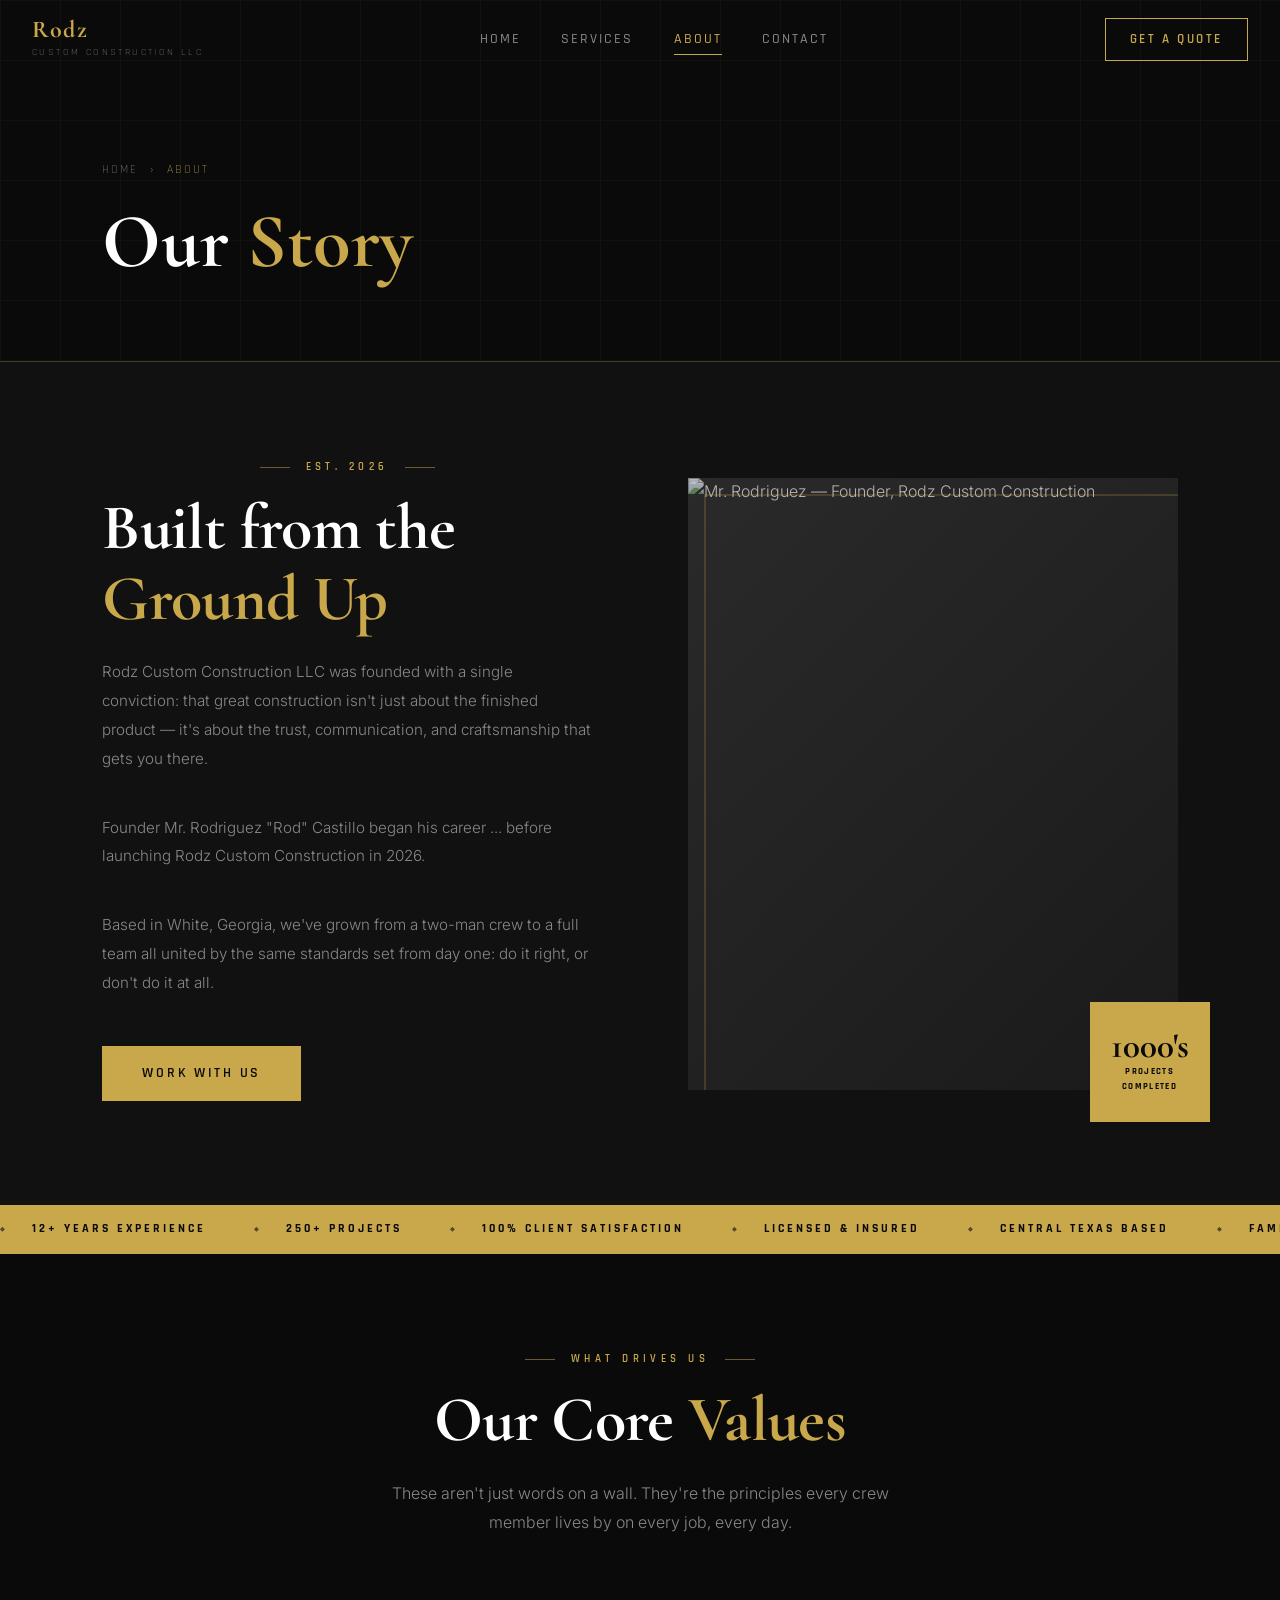
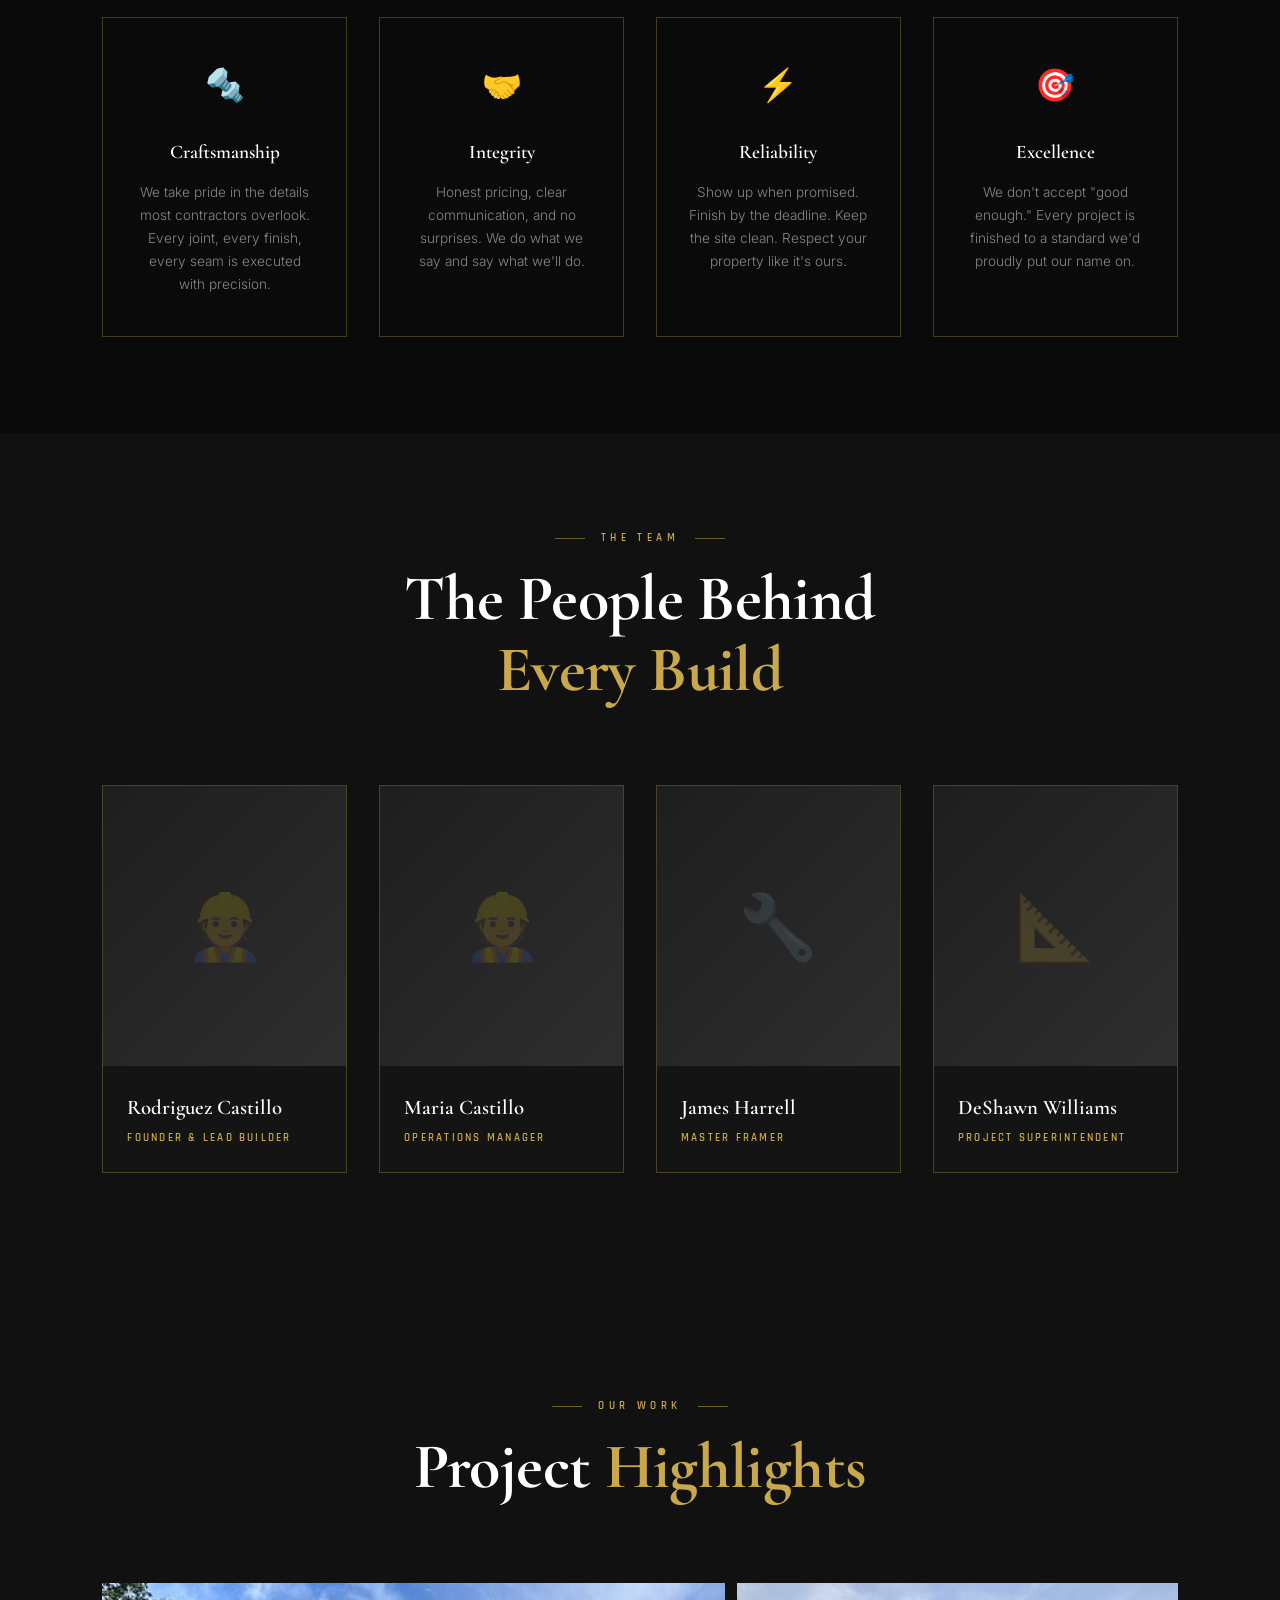
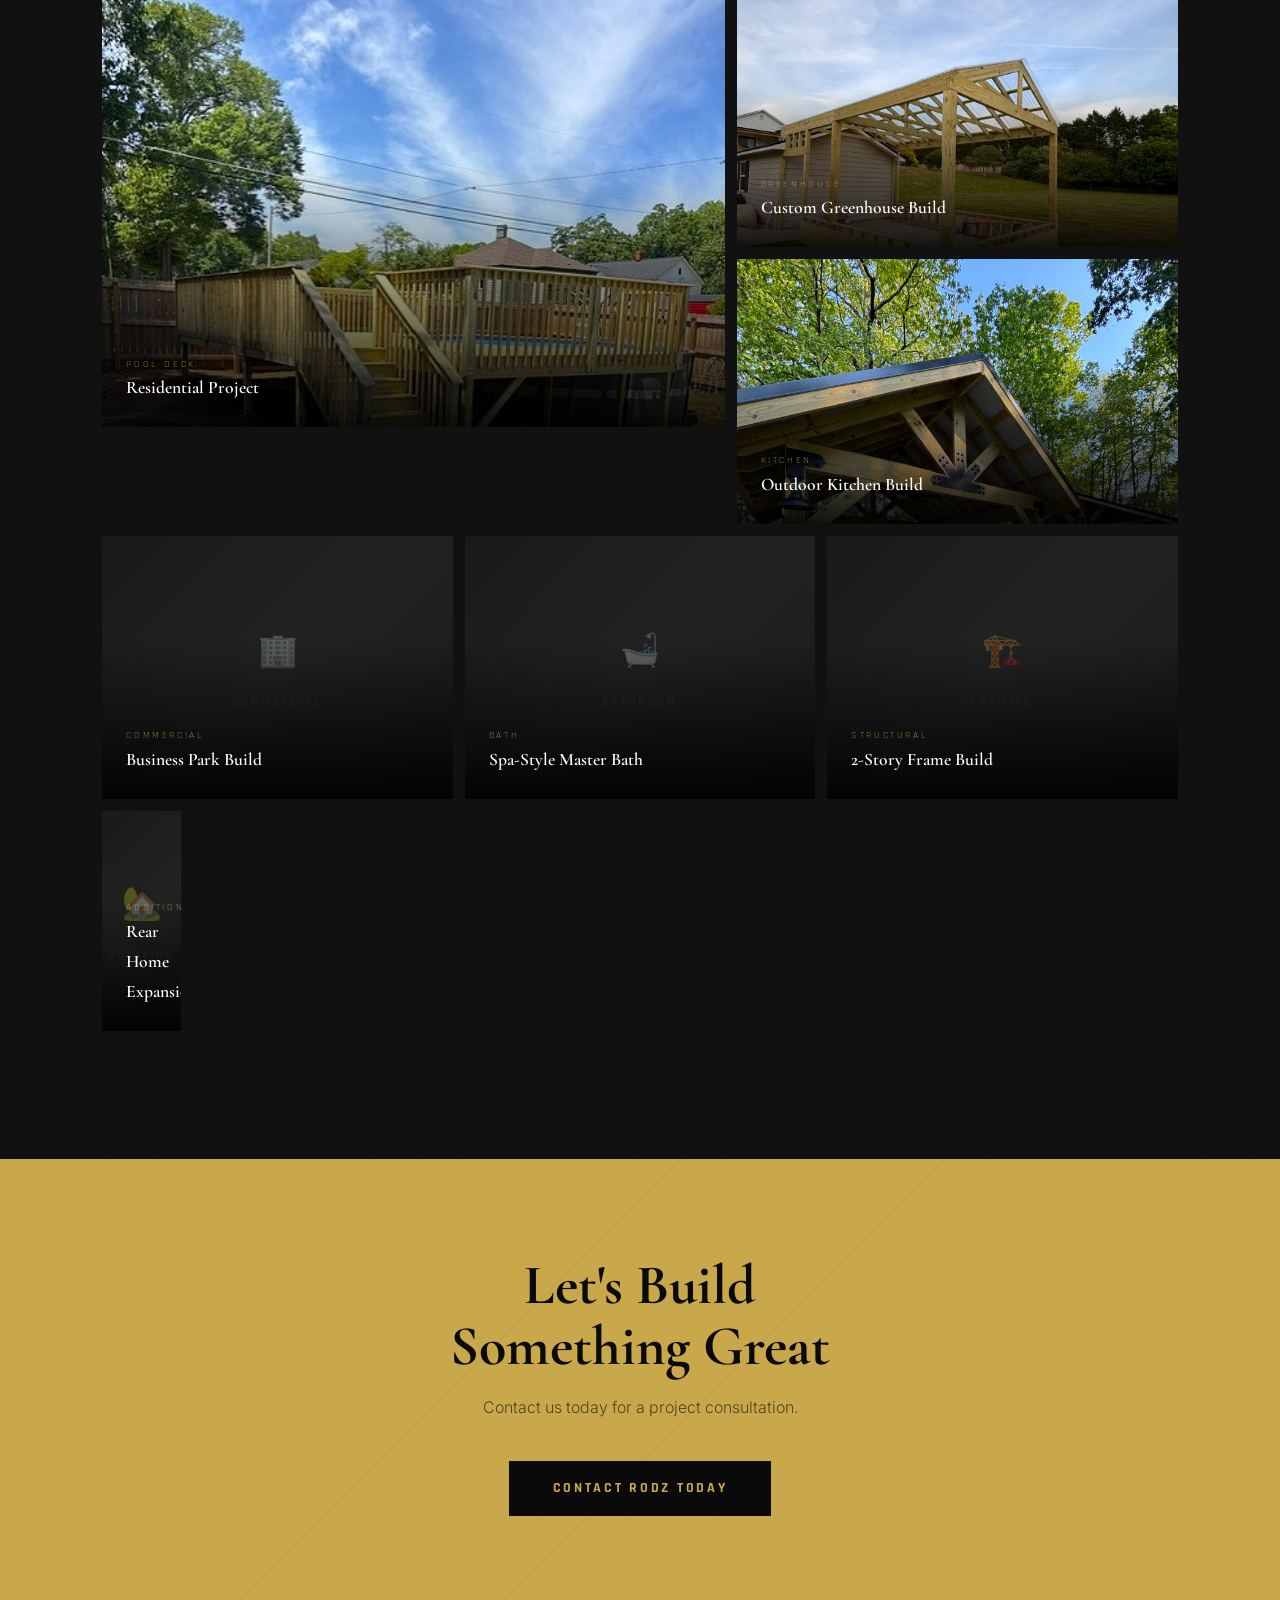
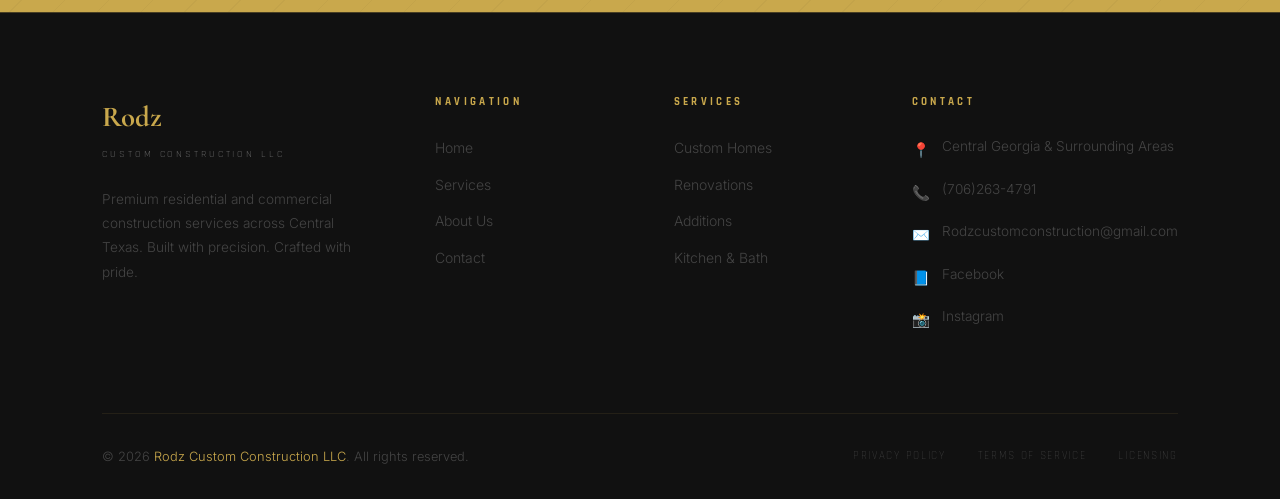
==== commit 755461c9: "tiny fixes" ====
--- a/about.html
+++ b/about.html
@@ -295,7 +295,6 @@
         <div class="footer-links">
           <a href="services.html">Custom Homes</a>
           <a href="services.html">Renovations</a>
-          <a href="services.html">Commercial</a>
           <a href="services.html">Additions</a>
           <a href="services.html">Kitchen &amp; Bath</a>
         </div>
--- a/style.css
+++ b/style.css
@@ -241,15 +241,7 @@
 }
 
 /* Diagonal accent bar */
-.hero-bg::after {
-  content: '';
-  position: absolute;
-  top: 0; right: 15%;
-  width: 1px;
-  height: 100%;
-  background: linear-gradient(to bottom, transparent, var(--gold), transparent);
-  opacity: 0.4;
-}
+
 
 .hero-content {
   position: relative;
@@ -1632,12 +1624,27 @@
   .navbar-links, .navbar-cta { display: none; }
   .hamburger { display: flex; }
 
-  .hero-stats {
+.hero-stats {
     position: static;
-    margin-top: 3rem;
-    justify-content: flex-start;
+    display: flex;
+    flex-direction: column;
     gap: 2rem;
-  }
+    margin-top: 2rem;
+}
+
+.stat-item {
+    text-align: center;
+    flex: 1;
+    min-width: 90px;
+}
+
+.stat-number {
+    font-size: 1.8rem;
+}
+
+.stat-label {
+    font-size: 0.55rem;
+}
 
   .gallery-grid {
     grid-template-columns: 1fr 1fr;
@@ -1671,62 +1678,32 @@
   .btn-primary, .btn-secondary { text-align: center; }
 }
 
-.hero {
-    display: flex !important;
-    visibility: visible !important;
+
+/* Home page picture slide show*/
+
+.gallery-item img {
+    transition: transform 0.5s ease;
+}
+
+.gallery-item:hover img {
+    transform: scale(1.08);
+}
+
+.gallery-overlay {
     opacity: 1 !important;
-    height: 100vh !important;
-    min-height: 700px !important;
-    position: relative !important;
-    z-index: 1 !important;
-}
-
-.hero-content,
-.hero-eyebrow,
+}
+
+.reveal {
+    opacity: 1 !important;
+    transform: none !important;
+}
+
 .hero-title,
 .hero-subtitle,
+.hero-eyebrow,
 .hero-actions,
-.hero-stats,
-.scroll-indicator {
-    visibility: visible !important;
+.hero-stats {
     opacity: 1 !important;
-    transform: none !important;
-}
-
-.hero-bg {
-    z-index: 0 !important;
-}
-
-.hero-content,
-.hero-stats,
-.scroll-indicator {
-    z-index: 2 !important;
-}
-
-.gallery-item img {
-    width: 100%;
-    height: 100%;
-    object-fit: cover;
-    display: block;
-}
-
-.gallery-item img {
-    width: 100%;
-    height: 100%;
-    object-fit: cover;
-    image-rendering: auto;
-}
-
-/* Home page picture slide show*/
-
-.gallery-item img {
-    transition: transform 0.5s ease;
-}
-
-.gallery-item:hover img {
-    transform: scale(1.08);
-}
-
-.gallery-overlay {
-    opacity: 1 !important;
-}+    transform: translateY(0) !important;
+}
+
